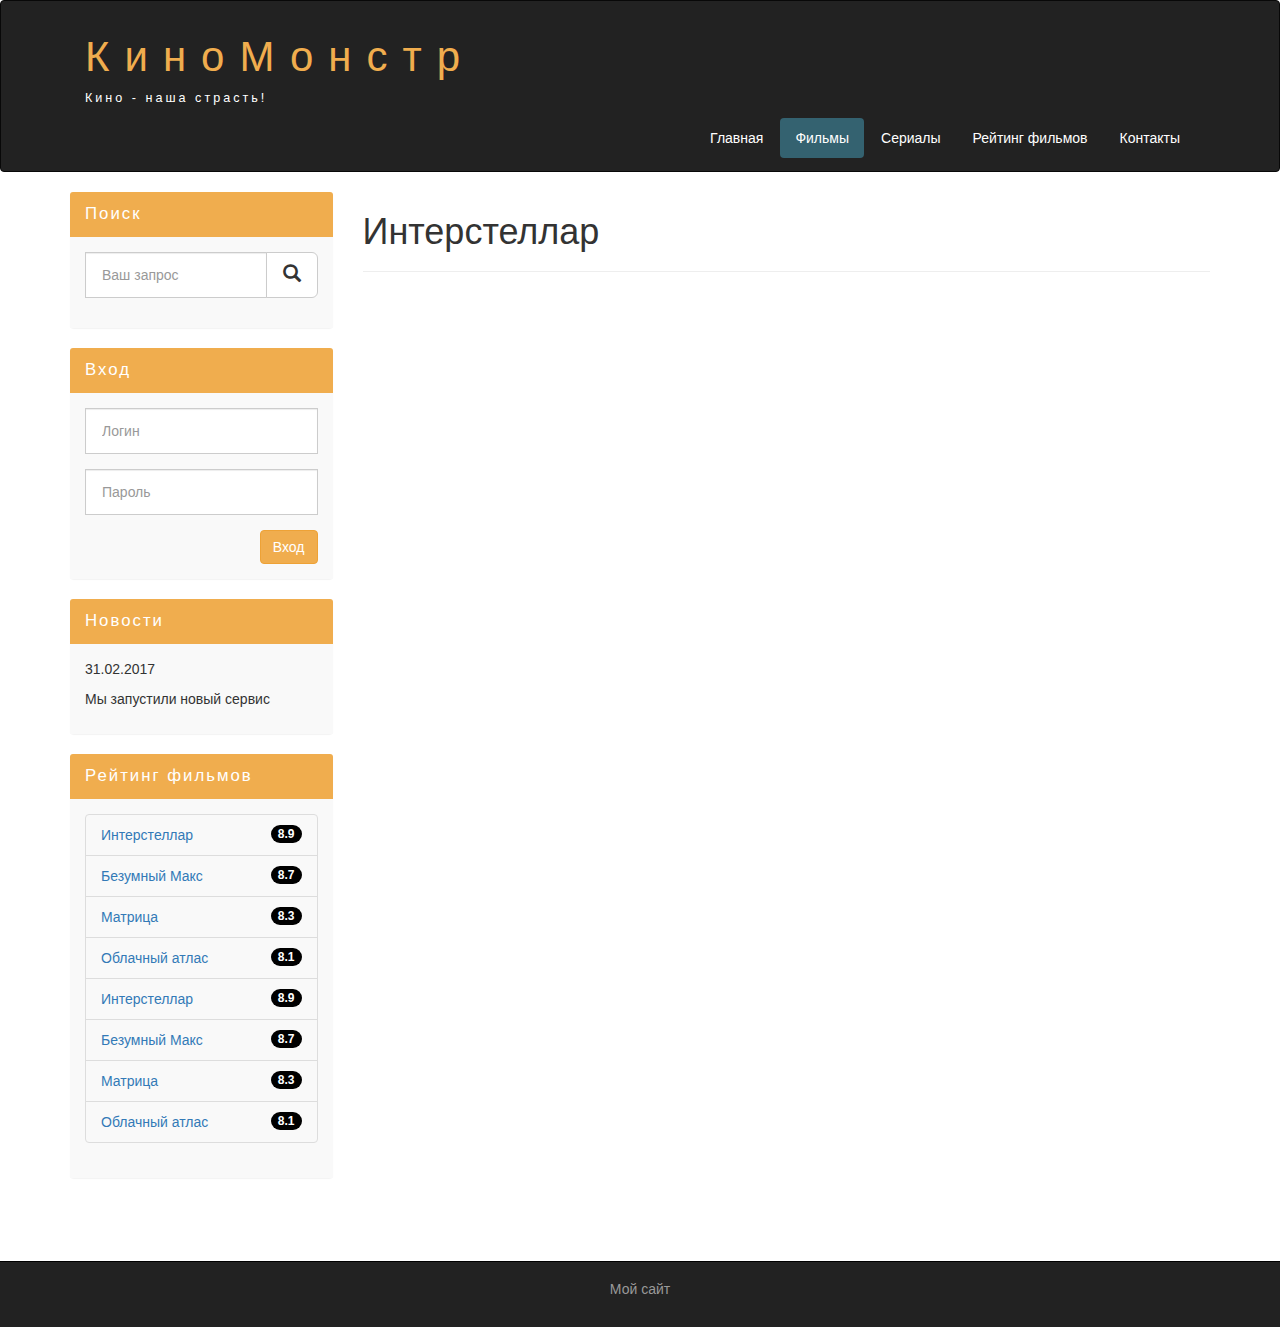
==== show.html @ c4fd9eb4 "insert of adaptive video" ====
<!DOCTYPE html>
<html lang="ru">

<head>
    <meta charset="utf-8">
    <meta http-equiv="X-UA-Compatible" content="IE=edge">
    <meta name="viewport" content="width=device-width, initial-scale=1">
    <!-- The above 3 meta tags *must* come first in the head; any other head content must come *after* these tags -->
    <title>Киномонстр Bootstrap</title>

    <!-- Bootstrap -->
    <link href="assets/css/bootstrap.min.css" rel="stylesheet">

    <!-- Main Style -->
    <link href="assets/css/style.css" rel="stylesheet">

    <!-- HTML5 shim and Respond.js for IE8 support of HTML5 elements and media queries -->
    <!-- WARNING: Respond.js doesn't work if you view the page via file:// -->
    <!--[if lt IE 9]>
      <script src="https://oss.maxcdn.com/html5shiv/3.7.2/html5shiv.min.js"></script>
      <script src="https://oss.maxcdn.com/respond/1.4.2/respond.min.js"></script>
    <![endif]-->
</head>

<body>


    <div class="container-fluid">
        <div class="row">

            <nav role="navigation" class="navbar navbar-inverse">
                <div class="container">

                    <div class="navbar-header header">

                        <div class="container">

                            <div class="row">

                                <div class="col-lg-12">
                                    <h1><a href="#">КиноМонстр</a></h1>
                                    <p>Кино - наша страсть!</p>
                                </div>

                            </div>

                        </div>


                        <button type="button" data-target="#navbarCollapse" data-toggle="collapse" class="navbar-toggle">
              
              <span class="sr-only">Toggle navigation</span>
              <span class="icon-bar"></span>
              <span class="icon-bar"></span>
              <span class="icon-bar"></span>

            </button>


                    </div>

                    <div id="navbarCollapse" class="collapse navbar-collapse navbar-right">

                        <ul class="nav nav-pills">
                            <li> <a href="#">Главная</a> </li>
                            <li class="active"> <a href="#">Фильмы</a> </li>
                            <li> <a href="#">Сериалы</a> </li>
                            <li> <a href="#">Рейтинг фильмов</a> </li>
                            <li> <a href="#">Контакты</a> </li>

                        </ul>


                    </div>

                </div>
            </nav>

        </div>
    </div>


    <div class="wrapper">

        <div class="container">

            <div class="row">

                <div class="col-lg-9 col-lg-push-3">
                    <!-- Меняем блоки местами col-lg-push-3 -->
                    <form role='search' class='visible-xs'>
                        <div class='form-group'>
                            <div class='input-group'>
                                <span class='input-group-addon'>@</span>
                                <input type='search' class='form-control input-lg' placeholder='Ваш запрос'>

                                <div class='input-group-btn'>
                                    <button class='btn btn-default btn-lg' type='submit'><i class='glyphicon glyphicon-search'></i></button>
                                </div>
                            </div>
                        </div>
                    </form>


                    <h1>Интерстеллар</h1>
                    <hr>
                    <!-- 16:9 aspect ratio -->
                    <div class="embed-responsive embed-responsive-16by9">
                        <iframe class="embed-responsive-item" src="https://www.youtube.com/embed/zSWdZVtXT7E"></iframe>
                    </div>


                </div>


                <div class="col-lg-3 col-lg-pull-9">
                    <!-- Меняем блоки местами col-lg-pull-9 -->
                    <div class='panel panel-info hidden-xs'>
                        <div class='panel-heading'>
                            <div class='sidebar-header'>Поиск</div>
                        </div>
                        <div class='panel-body'>
                            <form role='search'>
                                <div class='form-group'>
                                    <div class='input-group'>
                                        <input type='search' class='form-control input-lg' placeholder='Ваш запрос'>

                                        <div class='input-group-btn'>
                                            <button class='btn btn-default btn-lg' type='submit'><i class='glyphicon glyphicon-search'></i></button>
                                        </div>
                                    </div>
                                </div>
                            </form>
                        </div>
                    </div>
                    <div class='panel panel-info'>
                        <div class='panel-heading'>
                            <div class='sidebar-header'>Вход</div>
                        </div>
                        <div class='panel-body'>
                            <form role='form'>
                                <div class='form-group'>
                                    <input type='text' class='form-control input-lg' placeholder='Логин'>
                                </div>
                                <div class='form-group'>
                                    <input type='password' class='form-control input-lg' placeholder='Пароль'>
                                </div>
                                <button type='submit' class='btn btn-warning pull-right'>Вход</button>
                            </form>

                        </div>
                    </div>

                    <div class='panel panel-info'>
                        <div class='panel-heading'>
                            <div class='sidebar-header'>Новости</div>
                        </div>
                        <div class='panel-body'>
                            <p>31.02.2017</p>
                            <p>Мы запустили новый сервис</p>

                        </div>
                    </div>

                    <div class='panel panel-info'>
                        <div class='panel-heading'>
                            <div class='sidebar-header'>Рейтинг фильмов</div>
                        </div>
                        <div class='panel-body'>
                            <ul class="list-group">
                                <li class="list-group-item list-group-item-warning">
                                    <a href='#'>Интерстеллар</a>
                                    <span class="badge">8.9</span>
                                </li>
                                <li class="list-group-item list-group-item-warning">
                                    <a href='#'>Безумный Макс</a>
                                    <span class="badge">8.7</span>
                                </li>
                                <li class="list-group-item list-group-item-warning">
                                    <a href='#'>Матрица</a>
                                    <span class="badge">8.3</span>
                                </li>
                                <li class="list-group-item list-group-item-warning">
                                    <a href='#'>Облачный атлас</a>
                                    <span class="badge">8.1</span>
                                </li>
                                <li class="list-group-item list-group-item-warning">
                                    <a href='#'>Интерстеллар</a>
                                    <span class="badge">8.9</span>
                                </li>
                                <li class="list-group-item list-group-item-warning">
                                    <a href='#'>Безумный Макс</a>
                                    <span class="badge">8.7</span>
                                </li>
                                <li class="list-group-item list-group-item-warning">
                                    <a href='#'>Матрица</a>
                                    <span class="badge">8.3</span>
                                </li>
                                <li class="list-group-item list-group-item-warning">
                                    <a href='#'>Облачный атлас</a>
                                    <span class="badge">8.1</span>
                                </li>

                            </ul>

                        </div>
                    </div>
                </div>
            </div>

        </div>

        <div class="clear"></div>

    </div>


    <footer>

        <div class="container">
            <p class="text-center"> <a href="#">Мой сайт</a> </p>
        </div>

    </footer>




    <!-- jQuery (necessary for Bootstrap's JavaScript plugins) -->
    <script src="https://ajax.googleapis.com/ajax/libs/jquery/1.11.3/jquery.min.js"></script>
    <!-- Include all compiled plugins (below), or include individual files as needed -->
    <script src="assets/js/bootstrap.min.js"></script>
</body>

</html>
---- assets/css/style.css ----
.header a,
a:hover {
    color: #f0ad4e;
    text-decoration: none;
}

.header h1 {
    letter-spacing: 15px;
    font-size: 300%;
}

.header p {
    color: white !important;
    font-size: 90%;
    letter-spacing: 3px;
}

.nav-pills>li.active>a,
.nav-pills>li.active>a:focus,
.nav-pills>li.active>a:hover {
    color: #fff;
    background-color: #346270;
}

.nav-pills>li>a {
    color: #fff;
}

.nav-pills>li>a:hover {
    background-color: #346270;
}

.navbar-inverse {
    padding: 1%;
}

@media (max-width: 767px) {
    .nav-pills>li {
        float: none;
    }
    .nav-pills {
        text-align: center;
    }
    .header h1 {
        font-size: 280%;
        letter-spacing: 5px;
    }
    .header {
        text-align: center;
    }
}

.clear {
    clear: both;
    height: 63px;
}

.wrapper {
    min-height: 100%;
}

html,
body {
    height: 100%;
}

.films_block {
    text-align: center;
}

.films_block img {
    margin-bottom: 5%;
    border-radius: 5px;
    border: solid 5px #dad7d5;
    width: 100%;
}

.film_label {
    padding: 2%;
    margin-bottom: 4%;
}

.margin-8 {
    margin-top: 8%;
}

.panel {
    border: none;
}

.panel-body {
    background-color: #f9f9f9;
}

.panel-info>.panel-heading {
    background-color: #f0ad4e;
    color: white;
    border-color: transparent;
}

.sidebar-header {
    font-size: 120%;
    letter-spacing: 2px;
}

.form-control {
    border-radius: 0px;
}

.form-control,
.input-lg {
    font-size: 14px;
}

.list-group-item-warning {
    color: #8a6d3b;
    background-color: #f9f9f9;
}

.badge {
    background-color: #000000;
}

footer {
    color: #666;
    background: #222;
    padding: 17px 0 18px 0;
    border-top: 1px solid #000;
}

footer a {
    color: #999;
}

footer a:hover {
    color: #efefef;
}
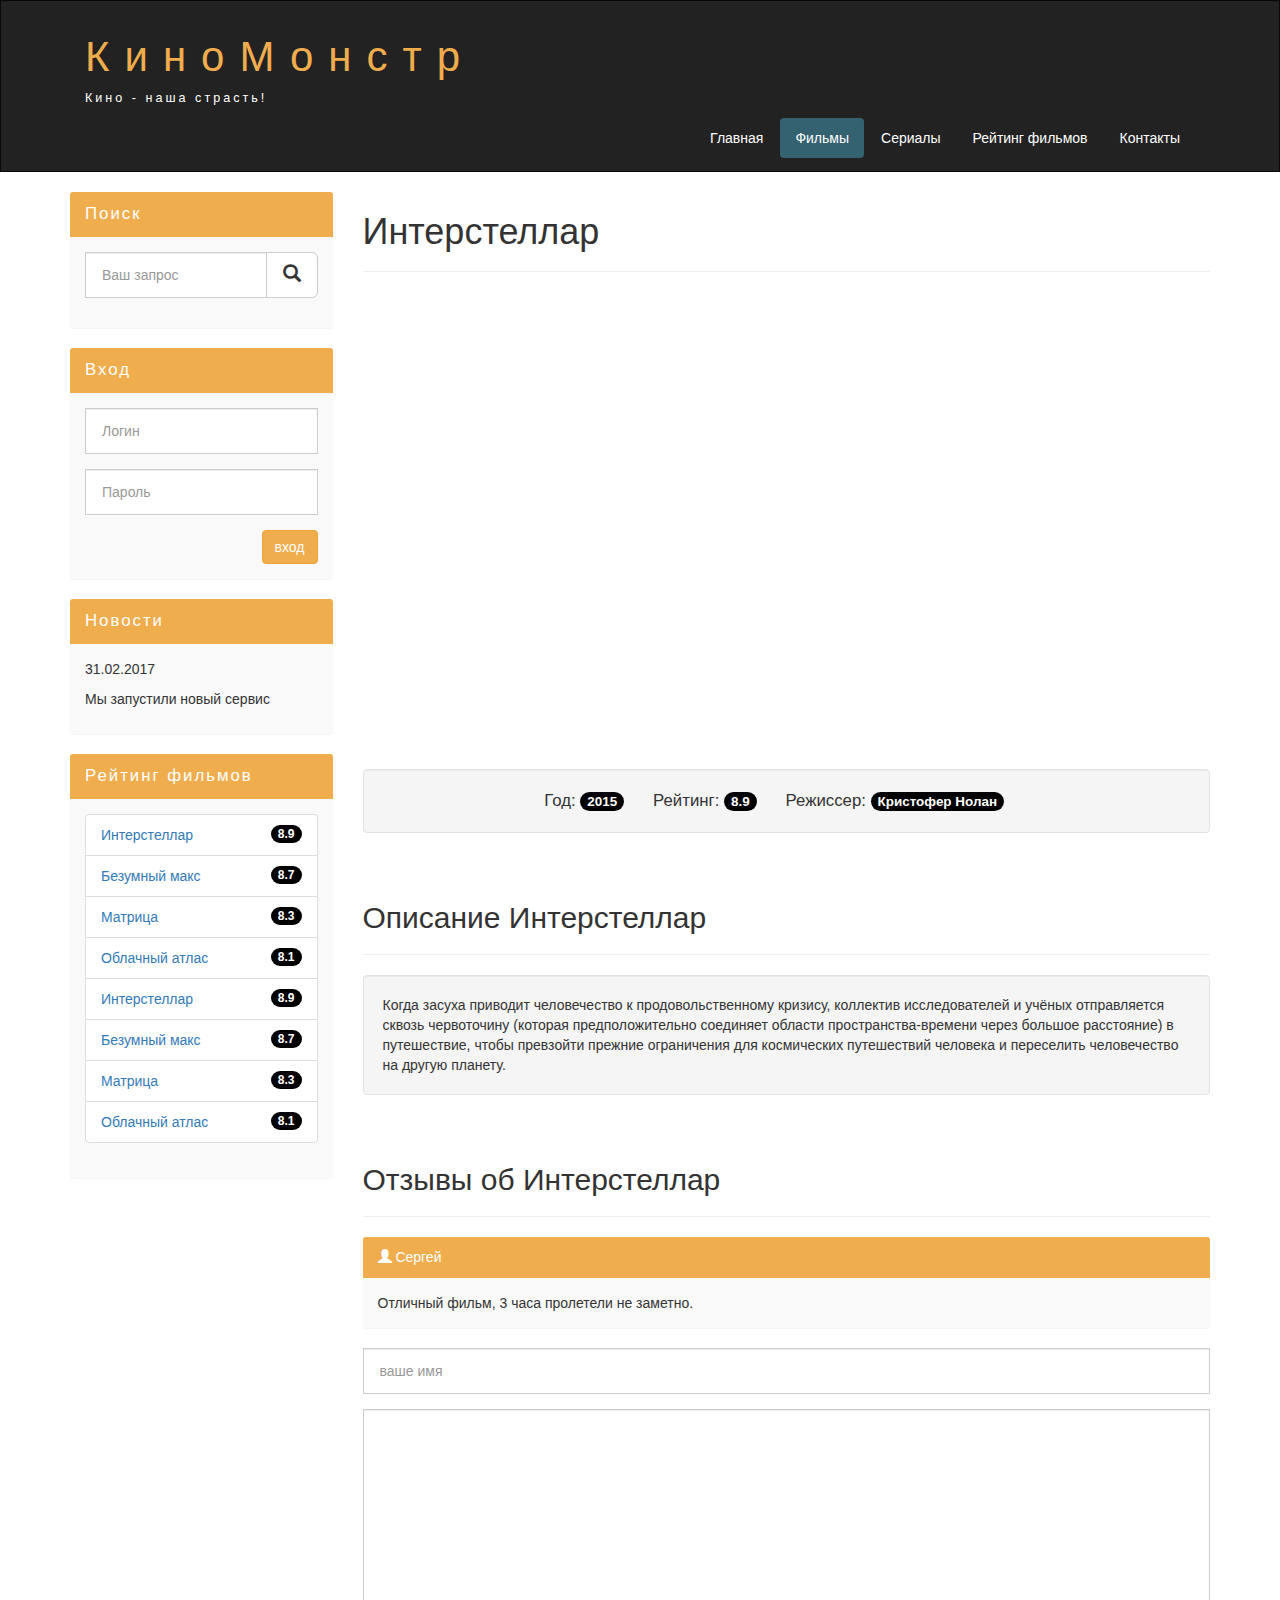
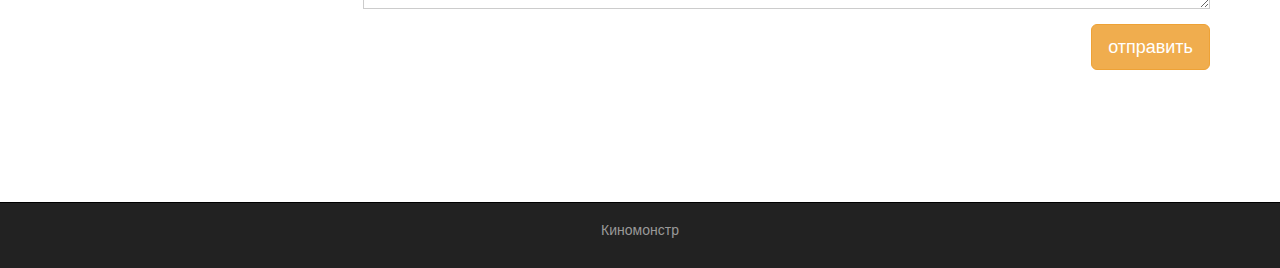
==== commit 541b30ec: "Finished" ====
--- a/show.html
+++ b/show.html
@@ -6,7 +6,7 @@
     <meta http-equiv="X-UA-Compatible" content="IE=edge">
     <meta name="viewport" content="width=device-width, initial-scale=1">
     <!-- The above 3 meta tags *must* come first in the head; any other head content must come *after* these tags -->
-    <title>Киномонстр Bootstrap</title>
+    <title>Фильмы</title>
 
     <!-- Bootstrap -->
     <link href="assets/css/bootstrap.min.css" rel="stylesheet">
@@ -38,7 +38,7 @@
                             <div class="row">
 
                                 <div class="col-lg-12">
-                                    <h1><a href="#">КиноМонстр</a></h1>
+                                    <h1><a href="index.html">КиноМонстр</a></h1>
                                     <p>Кино - наша страсть!</p>
                                 </div>
 
@@ -62,11 +62,11 @@
                     <div id="navbarCollapse" class="collapse navbar-collapse navbar-right">
 
                         <ul class="nav nav-pills">
-                            <li> <a href="#">Главная</a> </li>
-                            <li class="active"> <a href="#">Фильмы</a> </li>
+                            <li> <a href="index.html">Главная</a> </li>
+                            <li class="active"> <a href="films.html">Фильмы</a> </li>
                             <li> <a href="#">Сериалы</a> </li>
-                            <li> <a href="#">Рейтинг фильмов</a> </li>
-                            <li> <a href="#">Контакты</a> </li>
+                            <li> <a href="rating.html">Рейтинг фильмов</a> </li>
+                            <li> <a href="contact.html">Контакты</a> </li>
 
                         </ul>
 
@@ -88,26 +88,61 @@
 
                 <div class="col-lg-9 col-lg-push-3">
                     <!-- Меняем блоки местами col-lg-push-3 -->
-                    <form role='search' class='visible-xs'>
-                        <div class='form-group'>
-                            <div class='input-group'>
-                                <span class='input-group-addon'>@</span>
-                                <input type='search' class='form-control input-lg' placeholder='Ваш запрос'>
-
-                                <div class='input-group-btn'>
-                                    <button class='btn btn-default btn-lg' type='submit'><i class='glyphicon glyphicon-search'></i></button>
+
+                    <form role="search" class="visible-xs">
+                        <div class="form-group">
+                            <div class="input-group">
+                                <input type="search" class="form-control input-lg" placeholder="Ваш запрос">
+                                <div class="input-group-btn">
+                                    <button class="btn btn-default btn-lg" type="submit"><i class="glyphicon glyphicon-search"></i></button>
                                 </div>
                             </div>
                         </div>
                     </form>
-
 
                     <h1>Интерстеллар</h1>
                     <hr>
-                    <!-- 16:9 aspect ratio -->
+
                     <div class="embed-responsive embed-responsive-16by9">
-                        <iframe class="embed-responsive-item" src="https://www.youtube.com/embed/zSWdZVtXT7E"></iframe>
-                    </div>
+                        <iframe class="embed-responsive-item" src="https://www.youtube.com/embed/R5KHoE_8dgo?showinfo=0" frameborder="0" allowfullscreen></iframe>
+                    </div>
+                    <div class="well info-block text-center">
+                        Год: <span class="badge">2015</span> Рейтинг: <span class="badge">8.9</span> Режиссер: <span class="badge">Кристофер Нолан</span>
+                    </div>
+
+                    <div class="margin-8"></div>
+
+                    <h2>Описание Интерстеллар</h2>
+                    <hr>
+
+                    <div class="well">
+                        Когда засуха приводит человечество к продовольственному кризису, коллектив исследователей и учёных отправляется сквозь червоточину (которая предположительно соединяет области пространства-времени через большое расстояние) в путешествие, чтобы превзойти
+                        прежние ограничения для космических путешествий человека и переселить человечество на другую планету.
+                    </div>
+
+                    <div class="margin-8"></div>
+
+                    <h2>Отзывы об Интерстеллар</h2>
+                    <hr>
+
+                    <div class="panel panel-info">
+                        <div class="panel-heading"><i class="glyphicon glyphicon-user"></i> <span>Сергей</span> </div>
+                        <div class="panel-body">
+                            Отличный фильм, 3 часа пролетели не заметно.
+                        </div>
+                    </div>
+
+                    <form>
+                        <div class="form-group">
+                            <input type="text" placeholder="ваше имя" class="form-control input-lg">
+                        </div>
+                        <div class="form-group">
+                            <textarea class="form-control"></textarea>
+                        </div>
+                        <button class="btn btn-lg btn-warning pull-right">отправить</button>
+                    </form>
+
+                    <div class="margin-8 clear"></div>
 
 
                 </div>
@@ -115,97 +150,118 @@
 
                 <div class="col-lg-3 col-lg-pull-9">
                     <!-- Меняем блоки местами col-lg-pull-9 -->
-                    <div class='panel panel-info hidden-xs'>
-                        <div class='panel-heading'>
-                            <div class='sidebar-header'>Поиск</div>
-                        </div>
-                        <div class='panel-body'>
-                            <form role='search'>
-                                <div class='form-group'>
-                                    <div class='input-group'>
-                                        <input type='search' class='form-control input-lg' placeholder='Ваш запрос'>
-
-                                        <div class='input-group-btn'>
-                                            <button class='btn btn-default btn-lg' type='submit'><i class='glyphicon glyphicon-search'></i></button>
+
+                    <div class="panel panel-info hidden-xs">
+                        <div class="panel-heading">
+                            <div class="sidebar-header">Поиск</div>
+                        </div>
+                        <div class="panel-body">
+                            <form role="search">
+                                <div class="form-group">
+                                    <div class="input-group">
+                                        <input type="search" class="form-control input-lg" placeholder="Ваш запрос">
+                                        <div class="input-group-btn">
+                                            <button class="btn btn-default btn-lg" type="submit"><i class="glyphicon glyphicon-search"></i></button>
                                         </div>
                                     </div>
                                 </div>
                             </form>
                         </div>
                     </div>
-                    <div class='panel panel-info'>
-                        <div class='panel-heading'>
-                            <div class='sidebar-header'>Вход</div>
-                        </div>
-                        <div class='panel-body'>
-                            <form role='form'>
-                                <div class='form-group'>
-                                    <input type='text' class='form-control input-lg' placeholder='Логин'>
-                                </div>
-                                <div class='form-group'>
-                                    <input type='password' class='form-control input-lg' placeholder='Пароль'>
-                                </div>
-                                <button type='submit' class='btn btn-warning pull-right'>Вход</button>
+
+                    <div class="panel panel-info">
+                        <div class="panel-heading">
+                            <div class="sidebar-header">Вход</div>
+                        </div>
+                        <div class="panel-body">
+
+                            <form role="form">
+                                <div class="form-group">
+                                    <input type="text" class="form-control input-lg" placeholder="Логин">
+                                </div>
+                                <div class="form-group">
+                                    <input type="password" class="form-control input-lg" placeholder="Пароль">
+                                </div>
+
+                                <button type="submit" class="btn btn-warning pull-right">вход</button>
+
                             </form>
 
                         </div>
                     </div>
 
-                    <div class='panel panel-info'>
-                        <div class='panel-heading'>
-                            <div class='sidebar-header'>Новости</div>
-                        </div>
-                        <div class='panel-body'>
+
+                    <div class="panel panel-info">
+                        <div class="panel-heading">
+                            <div class="sidebar-header">Новости</div>
+                        </div>
+                        <div class="panel-body">
+
                             <p>31.02.2017</p>
                             <p>Мы запустили новый сервис</p>
 
                         </div>
                     </div>
 
-                    <div class='panel panel-info'>
-                        <div class='panel-heading'>
-                            <div class='sidebar-header'>Рейтинг фильмов</div>
-                        </div>
-                        <div class='panel-body'>
+
+                    <div class="panel panel-info">
+                        <div class="panel-heading">
+                            <div class="sidebar-header">Рейтинг фильмов</div>
+                        </div>
+                        <div class="panel-body">
+
                             <ul class="list-group">
-                                <li class="list-group-item list-group-item-warning">
-                                    <a href='#'>Интерстеллар</a>
+
+                                <li class="list-group-item list-group-warning">
                                     <span class="badge">8.9</span>
-                                </li>
-                                <li class="list-group-item list-group-item-warning">
-                                    <a href='#'>Безумный Макс</a>
+                                    <a href="show.html">Интерстеллар</a>
+                                </li>
+
+                                <li class="list-group-item list-group-warning">
                                     <span class="badge">8.7</span>
-                                </li>
-                                <li class="list-group-item list-group-item-warning">
-                                    <a href='#'>Матрица</a>
+                                    <a href="#">Безумный макс</a>
+                                </li>
+
+                                <li class="list-group-item list-group-warning">
                                     <span class="badge">8.3</span>
-                                </li>
-                                <li class="list-group-item list-group-item-warning">
-                                    <a href='#'>Облачный атлас</a>
+                                    <a href="#">Матрица</a>
+                                </li>
+
+                                <li class="list-group-item list-group-warning">
                                     <span class="badge">8.1</span>
-                                </li>
-                                <li class="list-group-item list-group-item-warning">
-                                    <a href='#'>Интерстеллар</a>
+                                    <a href="#">Облачный атлас</a>
+                                </li>
+
+                                <li class="list-group-item list-group-warning">
                                     <span class="badge">8.9</span>
-                                </li>
-                                <li class="list-group-item list-group-item-warning">
-                                    <a href='#'>Безумный Макс</a>
+                                    <a href="#">Интерстеллар</a>
+                                </li>
+
+                                <li class="list-group-item list-group-warning">
                                     <span class="badge">8.7</span>
-                                </li>
-                                <li class="list-group-item list-group-item-warning">
-                                    <a href='#'>Матрица</a>
+                                    <a href="#">Безумный макс</a>
+                                </li>
+
+                                <li class="list-group-item list-group-warning">
                                     <span class="badge">8.3</span>
-                                </li>
-                                <li class="list-group-item list-group-item-warning">
-                                    <a href='#'>Облачный атлас</a>
+                                    <a href="#">Матрица</a>
+                                </li>
+
+                                <li class="list-group-item list-group-warning">
                                     <span class="badge">8.1</span>
+                                    <a href="#">Облачный атлас</a>
                                 </li>
 
                             </ul>
 
                         </div>
                     </div>
+
+
+
                 </div>
+
+
             </div>
 
         </div>
@@ -218,7 +274,7 @@
     <footer>
 
         <div class="container">
-            <p class="text-center"> <a href="#">Мой сайт</a> </p>
+            <p class="text-center"> <a href="#">Киномонстр</a> </p>
         </div>
 
     </footer>
--- a/assets/css/style.css
+++ b/assets/css/style.css
@@ -1,137 +1,165 @@
-.header a,
-a:hover {
-    color: #f0ad4e;
-    text-decoration: none;
+.header a, a:hover {
+	color: #f0ad4e;
+	text-decoration: none;
 }
 
 .header h1 {
-    letter-spacing: 15px;
-    font-size: 300%;
+	letter-spacing: 15px;
+	font-size: 300%;
 }
 
 .header p {
-    color: white !important;
-    font-size: 90%;
-    letter-spacing: 3px;
+	color: white !important;
+	font-size: 90%;
+	letter-spacing: 3px;
 }
 
-.nav-pills>li.active>a,
-.nav-pills>li.active>a:focus,
-.nav-pills>li.active>a:hover {
+
+.nav-pills>li.active>a, .nav-pills>li.active>a:focus, .nav-pills>li.active>a:hover {
     color: #fff;
     background-color: #346270;
 }
 
 .nav-pills>li>a {
-    color: #fff;
+	color: #fff;
 }
 
 .nav-pills>li>a:hover {
-    background-color: #346270;
+	background-color: #346270;
 }
+
 
 .navbar-inverse {
     padding: 1%;
+    border-radius: 0;
 }
 
 @media (max-width: 767px) {
-    .nav-pills>li {
-        float: none;
-    }
-    .nav-pills {
-        text-align: center;
-    }
-    .header h1 {
-        font-size: 280%;
-        letter-spacing: 5px;
-    }
-    .header {
-        text-align: center;
-    }
-}
+	.nav-pills>li {
+		float: none;
+	}
+
+	.nav-pills {
+		text-align: center;
+	}
+
+	.header h1 { 
+	    font-size: 280%;
+	    letter-spacing: 5px;
+	}
+
+	.header {
+		text-align: center;
+	}
+} 
+
 
 .clear {
-    clear: both;
-    height: 63px;
+	clear: both;
+	height: 63px;
 }
 
 .wrapper {
-    min-height: 100%;
+	min-height: 100%;
 }
 
-html,
-body {
-    height: 100%;
+html, body {
+	height: 100%;
 }
 
+
 .films_block {
-    text-align: center;
+	text-align: center;
 }
 
 .films_block img {
-    margin-bottom: 5%;
-    border-radius: 5px;
-    border: solid 5px #dad7d5;
-    width: 100%;
+	margin-bottom: 5%;
+	border-radius: 5px;
+	border: solid 5px #dad7d5;
+	width: 100%;
 }
 
 .film_label {
-    padding: 2%;
-    margin-bottom: 4%;
+	padding: 2%;
+	margin-bottom: 4%;
 }
 
 .margin-8 {
-    margin-top: 8%;
+	margin-top: 8%;
 }
 
+
 .panel {
-    border: none;
+	border: none;
 }
 
 .panel-body {
-    background-color: #f9f9f9;
+	background-color: #f9f9f9;
 }
 
 .panel-info>.panel-heading {
-    background-color: #f0ad4e;
-    color: white;
-    border-color: transparent;
+	background-color: #f0ad4e;
+	color: white;
+	border-color: transparent;
 }
 
 .sidebar-header {
-    font-size: 120%;
-    letter-spacing: 2px;
+	font-size: 120%;
+	letter-spacing: 2px;
 }
 
+
 .form-control {
-    border-radius: 0px;
+	border-radius: 0px;
 }
 
-.form-control,
 .input-lg {
-    font-size: 14px;
+	font-size: 14px;
 }
 
 .list-group-item-warning {
-    color: #8a6d3b;
-    background-color: #f9f9f9;
+	color: #8a6d3b;
+	background-color: #f9f9f9;
 }
 
 .badge {
-    background-color: #000000;
+	background-color: #000000;
 }
 
+
+.info-block {
+	font-size: 120%;
+}
+
+.info-block .badge {
+	font-size: 80%;
+}
+
+.info-block span{
+	margin-right: 3%;
+}
+
+textarea.form-control {
+	height: 200px;
+}
+
+
+.table tbody>tr>td.vert-align {
+	vertical-align: middle;
+}
+
+
 footer {
-    color: #666;
-    background: #222;
-    padding: 17px 0 18px 0;
-    border-top: 1px solid #000;
+	color: #666;
+	background: #222;
+	padding: 17px 0 18px 0;
+	border-top: 1px solid #000;
 }
 
 footer a {
-    color: #999;
+	color: #999;
 }
 
 footer a:hover {
-    color: #efefef;
+	color: #efefef;
 }